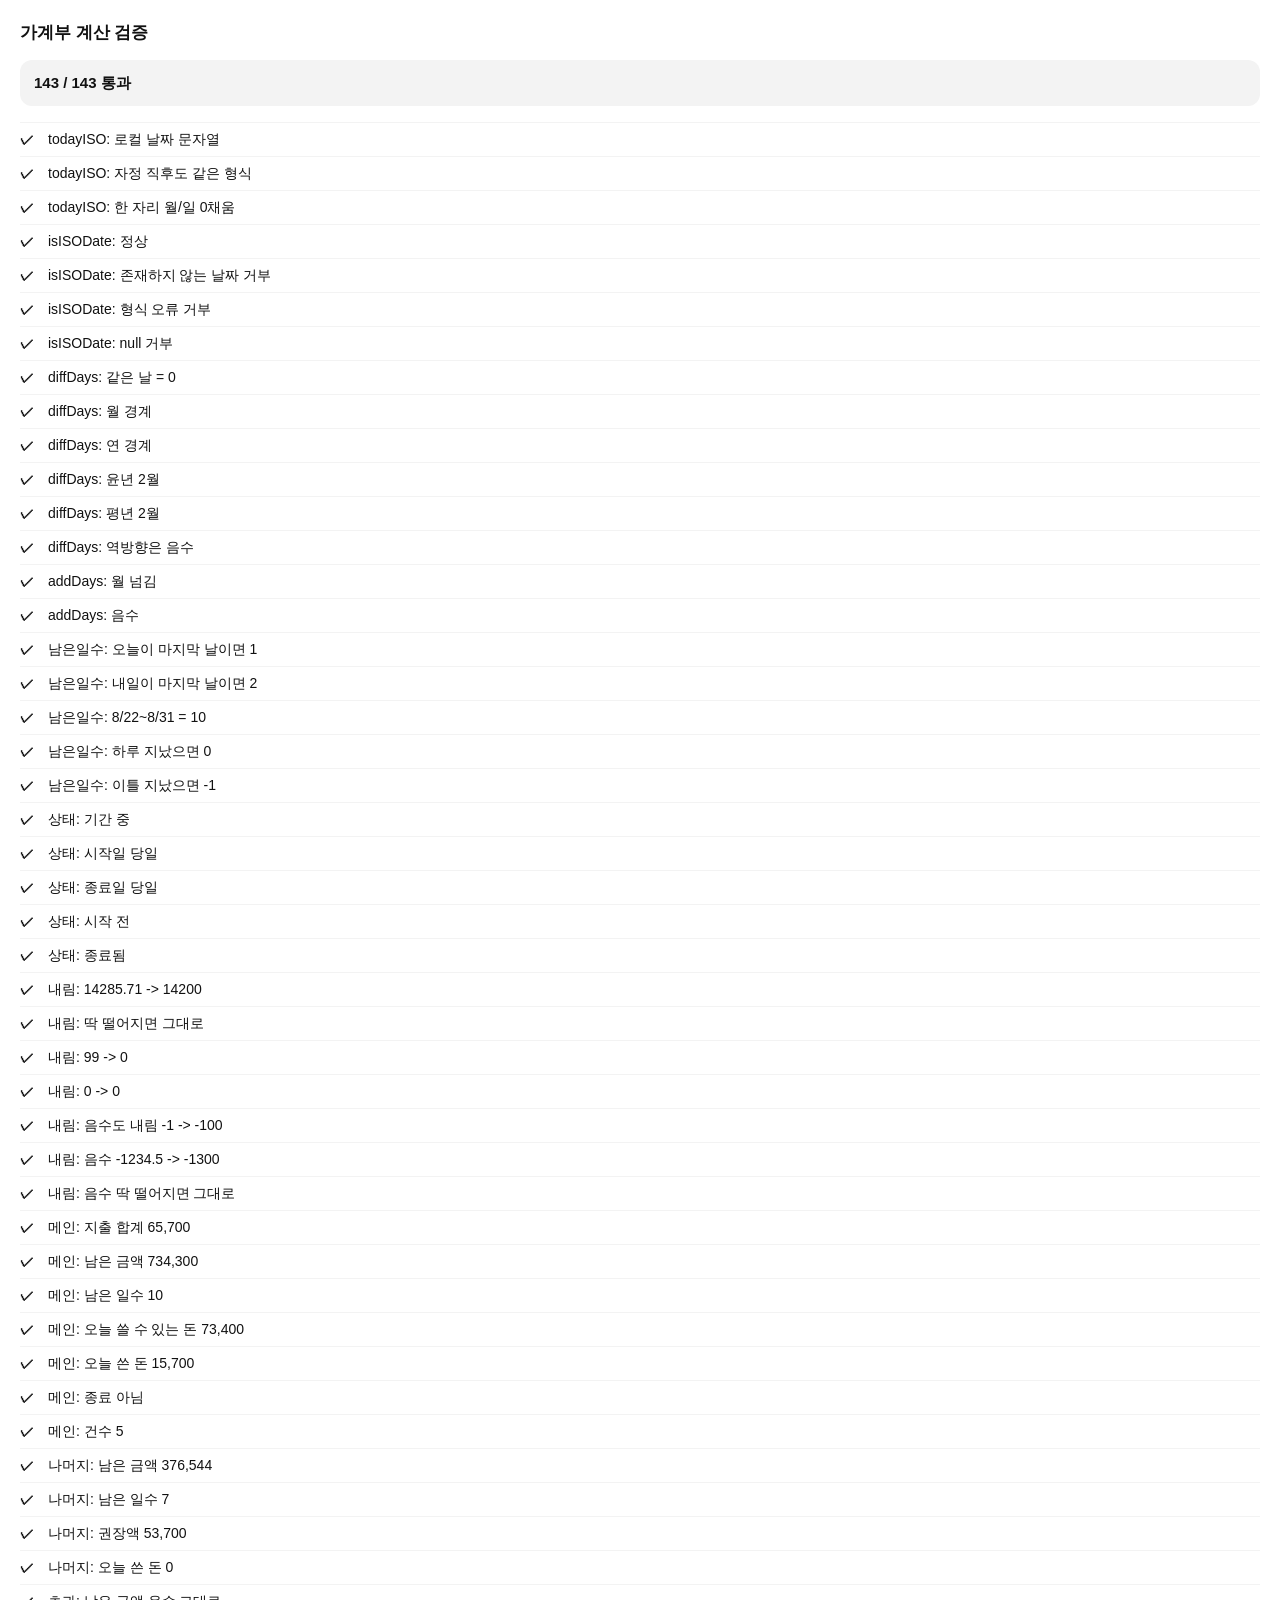
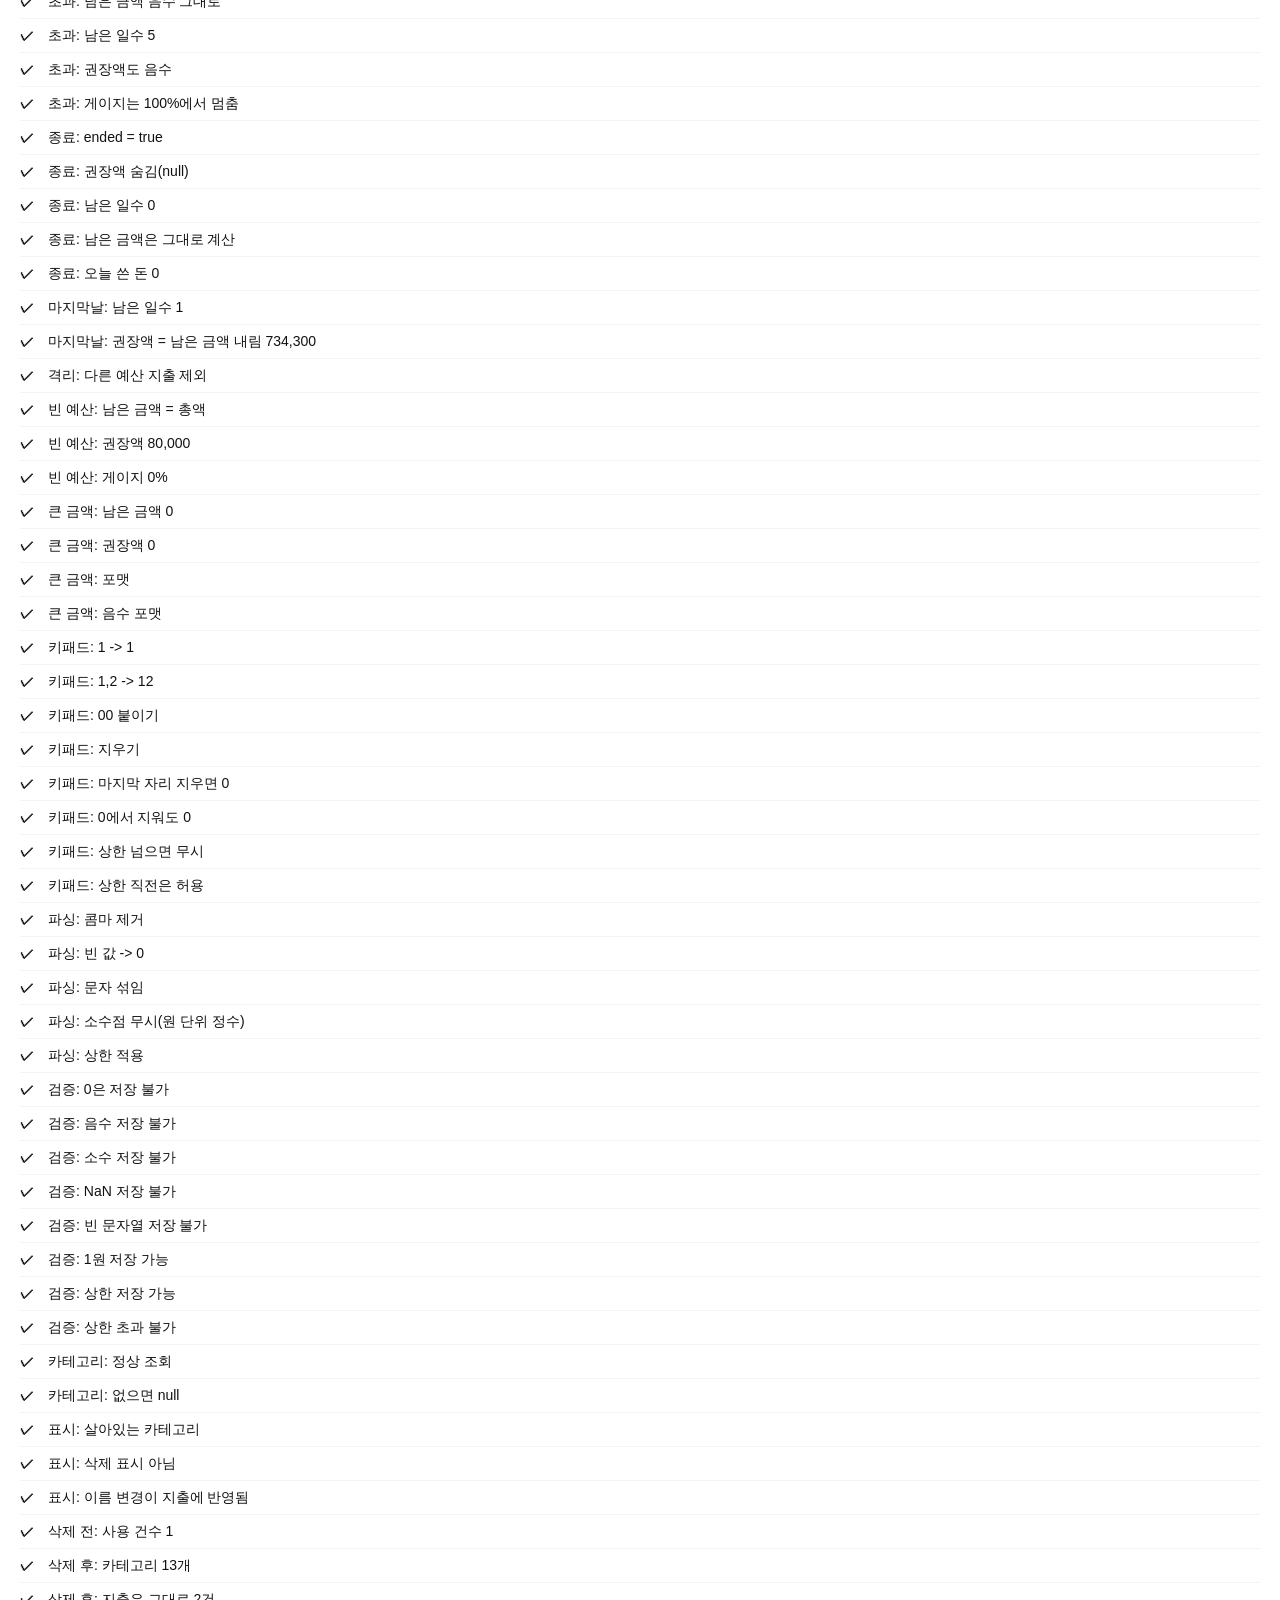
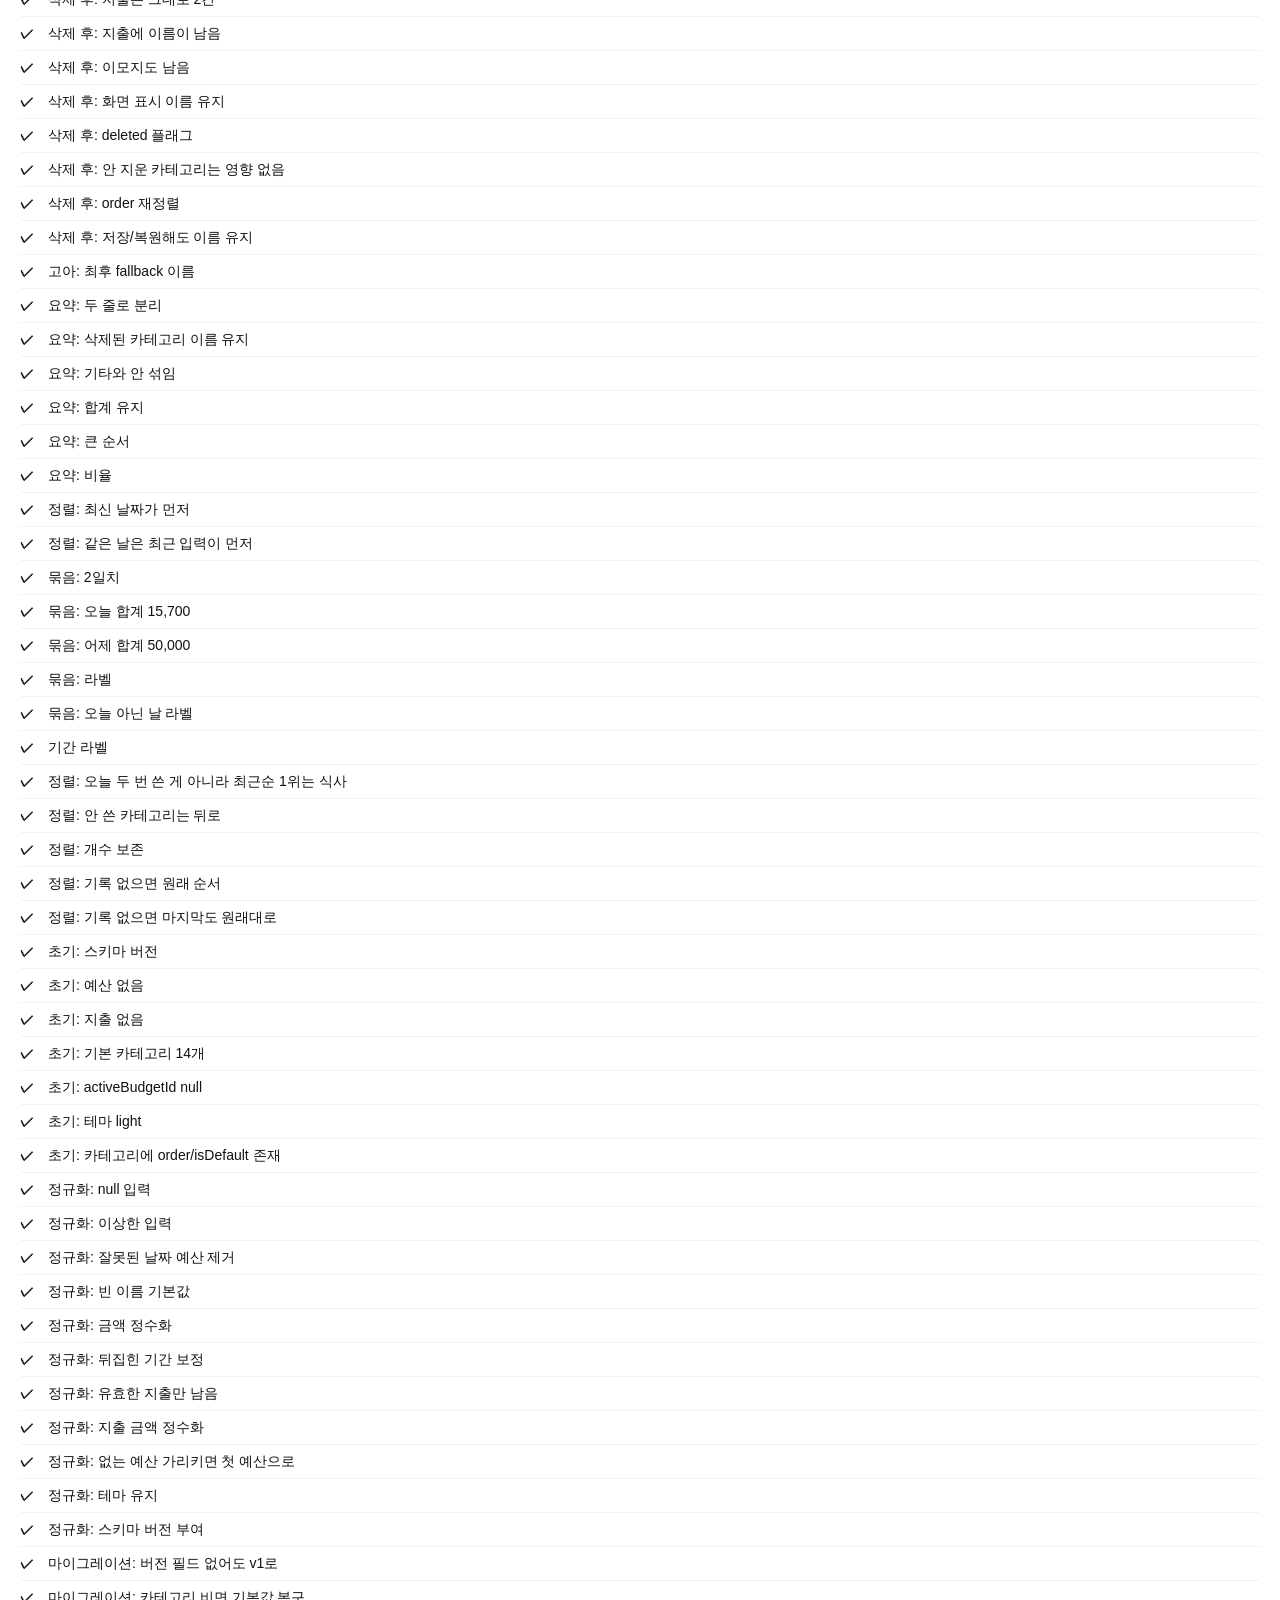
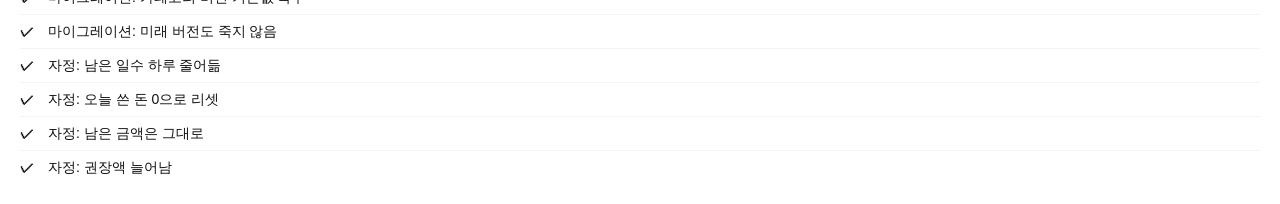
==== tests.html @ 3a4fee9c "가계부 앱: 데이터 레이어 + 계산 함수 + 지출 입력 + 메인 화면 Claude Design 시안(가계부.dc.html)을 빌드 도구 없이 브라우저에서 바로 열리는 바닐라 JS " ====
<!DOCTYPE html>
<html lang="ko">
<head>
<meta charset="utf-8">
<meta name="viewport" content="width=device-width, initial-scale=1">
<title>계산 검증</title>
<style>
  :root { --bg:#fff; --fg:#111; --g3:#767676; --g2:#dcdcdc; --g1:#f3f3f3; }
  body { margin:0; padding:20px; font:14px/1.5 -apple-system,"Apple SD Gothic Neo",sans-serif;
         color:var(--fg); background:var(--bg); font-feature-settings:"tnum"; }
  h1 { font-size:17px; margin:0 0 14px; }
  #sum { font-size:15px; font-weight:700; padding:12px 14px; border-radius:12px;
         background:var(--g1); margin-bottom:16px; }
  #sum.bad { background:var(--fg); color:var(--bg); }
  ul { list-style:none; margin:0; padding:0; }
  li { padding:6px 0; border-top:1px solid var(--g1); display:flex; gap:10px; align-items:baseline; }
  .m { flex:0 0 18px; font-weight:800; }
  .f { color:var(--g3); }
  .d { font-size:12px; color:var(--g3); padding-left:28px; word-break:break-all; }
</style>
</head>
<body>
<h1>가계부 계산 검증</h1>
<div id="sum">실행 중…</div>
<ul id="list"></ul>

<script src="js/calc.js"></script>
<script src="js/store.js"></script>
<script src="js/tests.js"></script>
<script>
  var results = MP.tests.run();
  var failed = results.filter(function (r) { return !r.ok; });
  var sum = document.getElementById("sum");
  sum.textContent = (results.length - failed.length) + " / " + results.length + " 통과"
    + (failed.length ? " · " + failed.length + "건 실패" : "");
  if (failed.length) sum.className = "bad";

  var list = document.getElementById("list");
  results.forEach(function (r) {
    var li = document.createElement("li");
    li.innerHTML = '<span class="m">' + (r.ok ? "✓" : "✗") + '</span><span>' + r.name + '</span>';
    if (!r.ok) {
      li.className = "f";
      var d = document.createElement("div");
      d.className = "d";
      d.textContent = "받은 값 " + r.actual + " / 기대 " + r.expected;
      li.appendChild(d);
    }
    list.appendChild(li);
  });
</script>
</body>
</html>
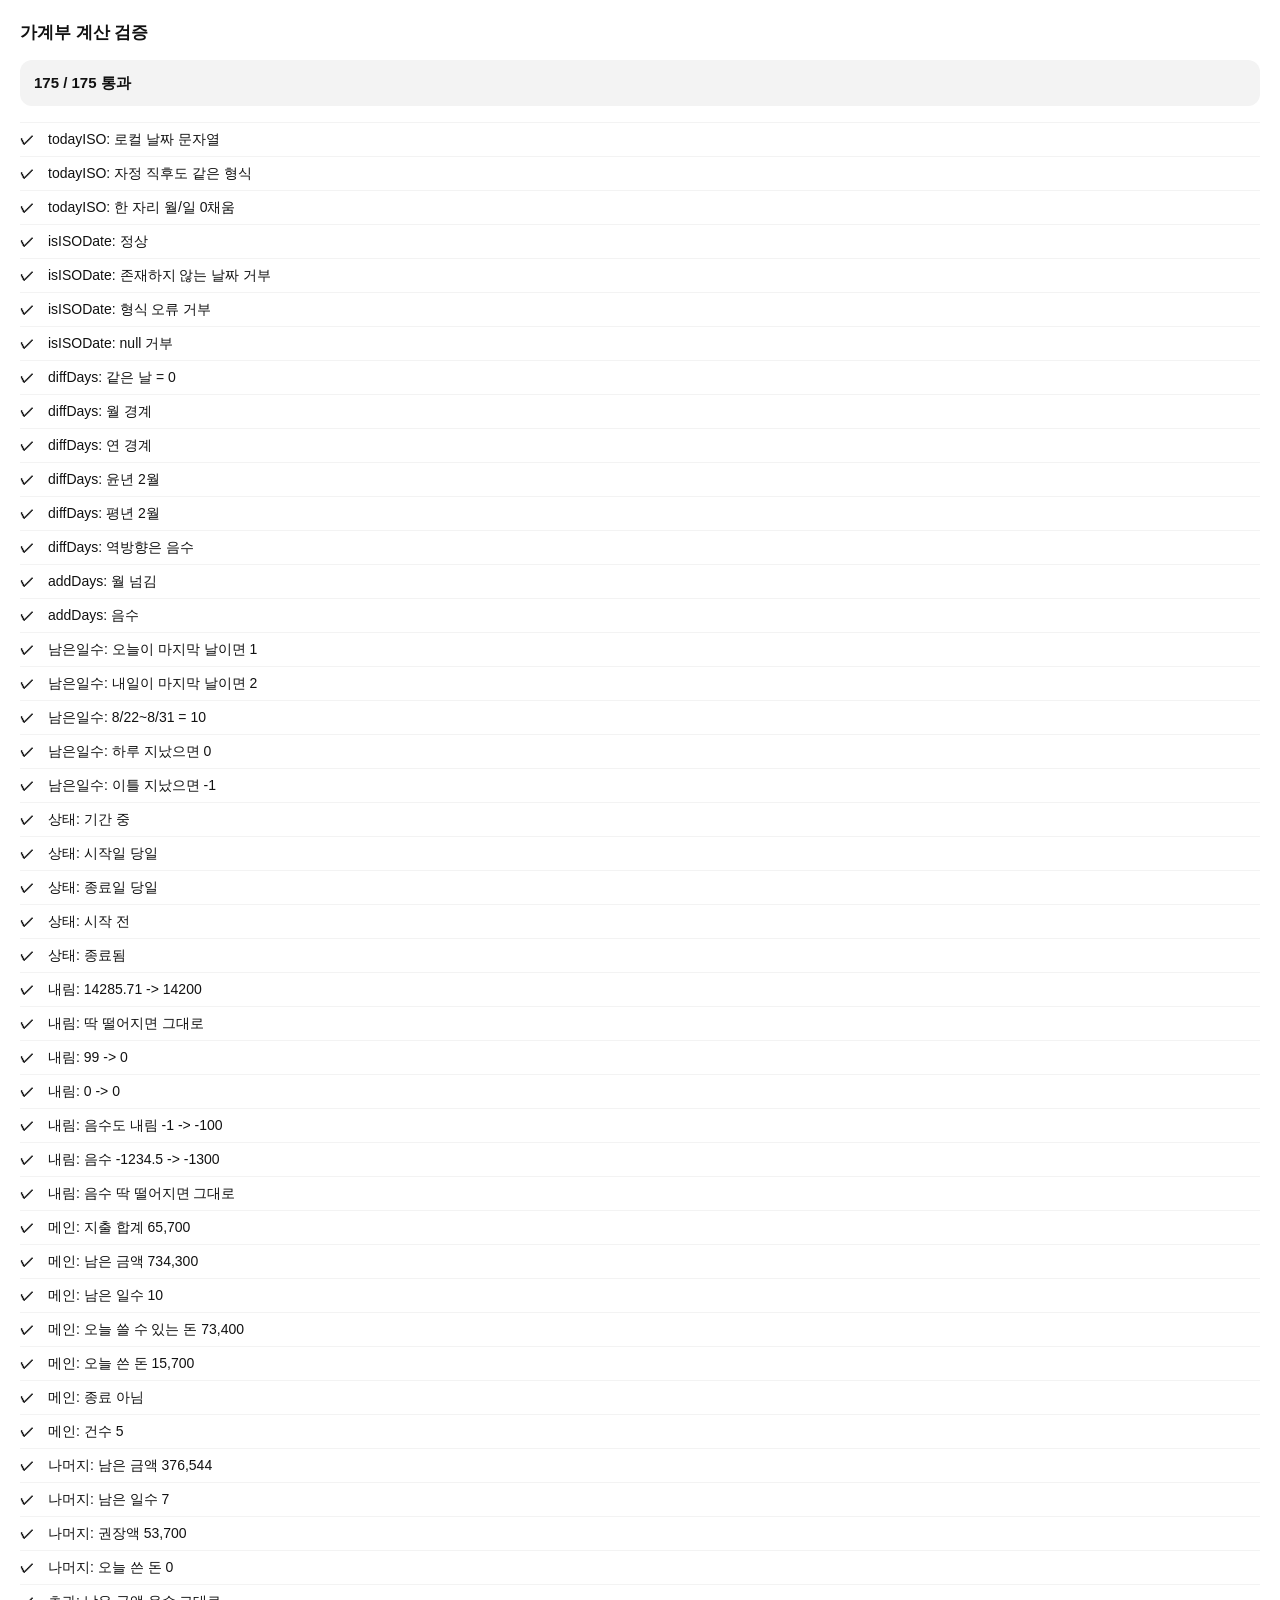
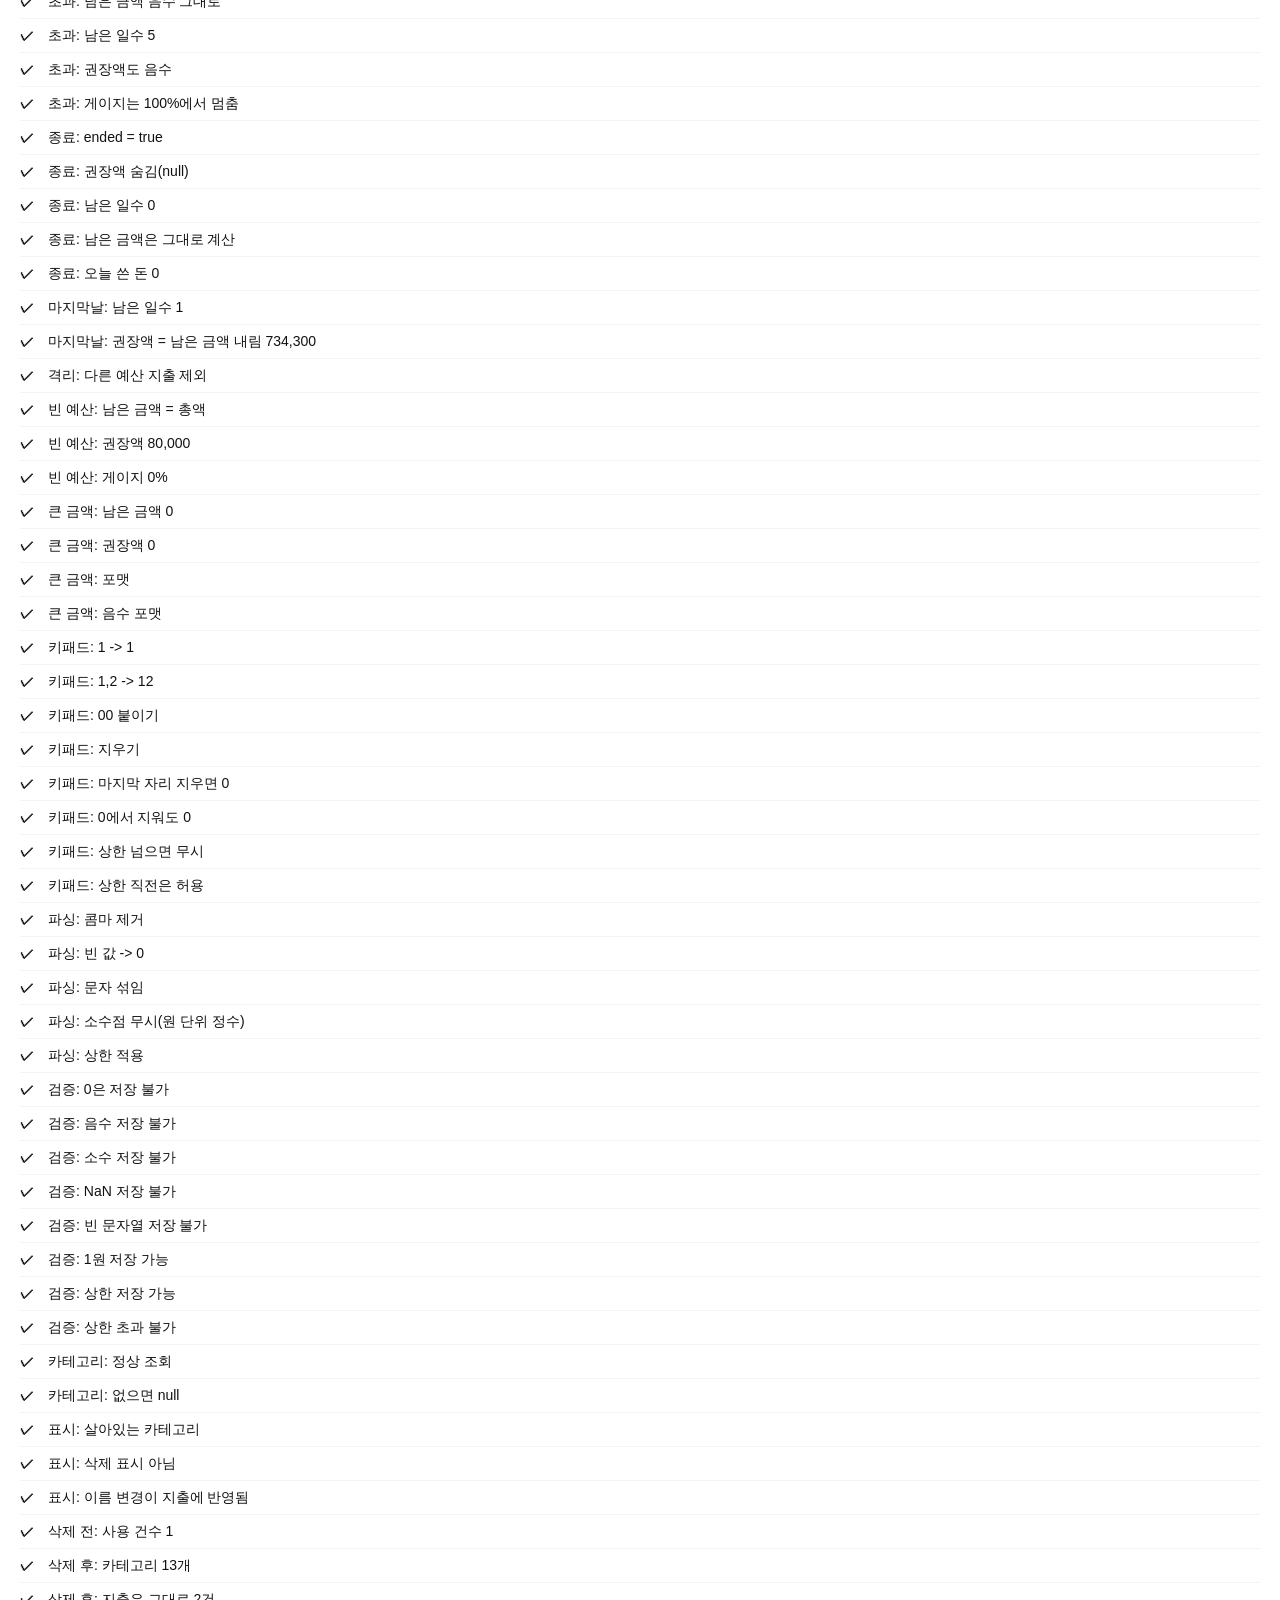
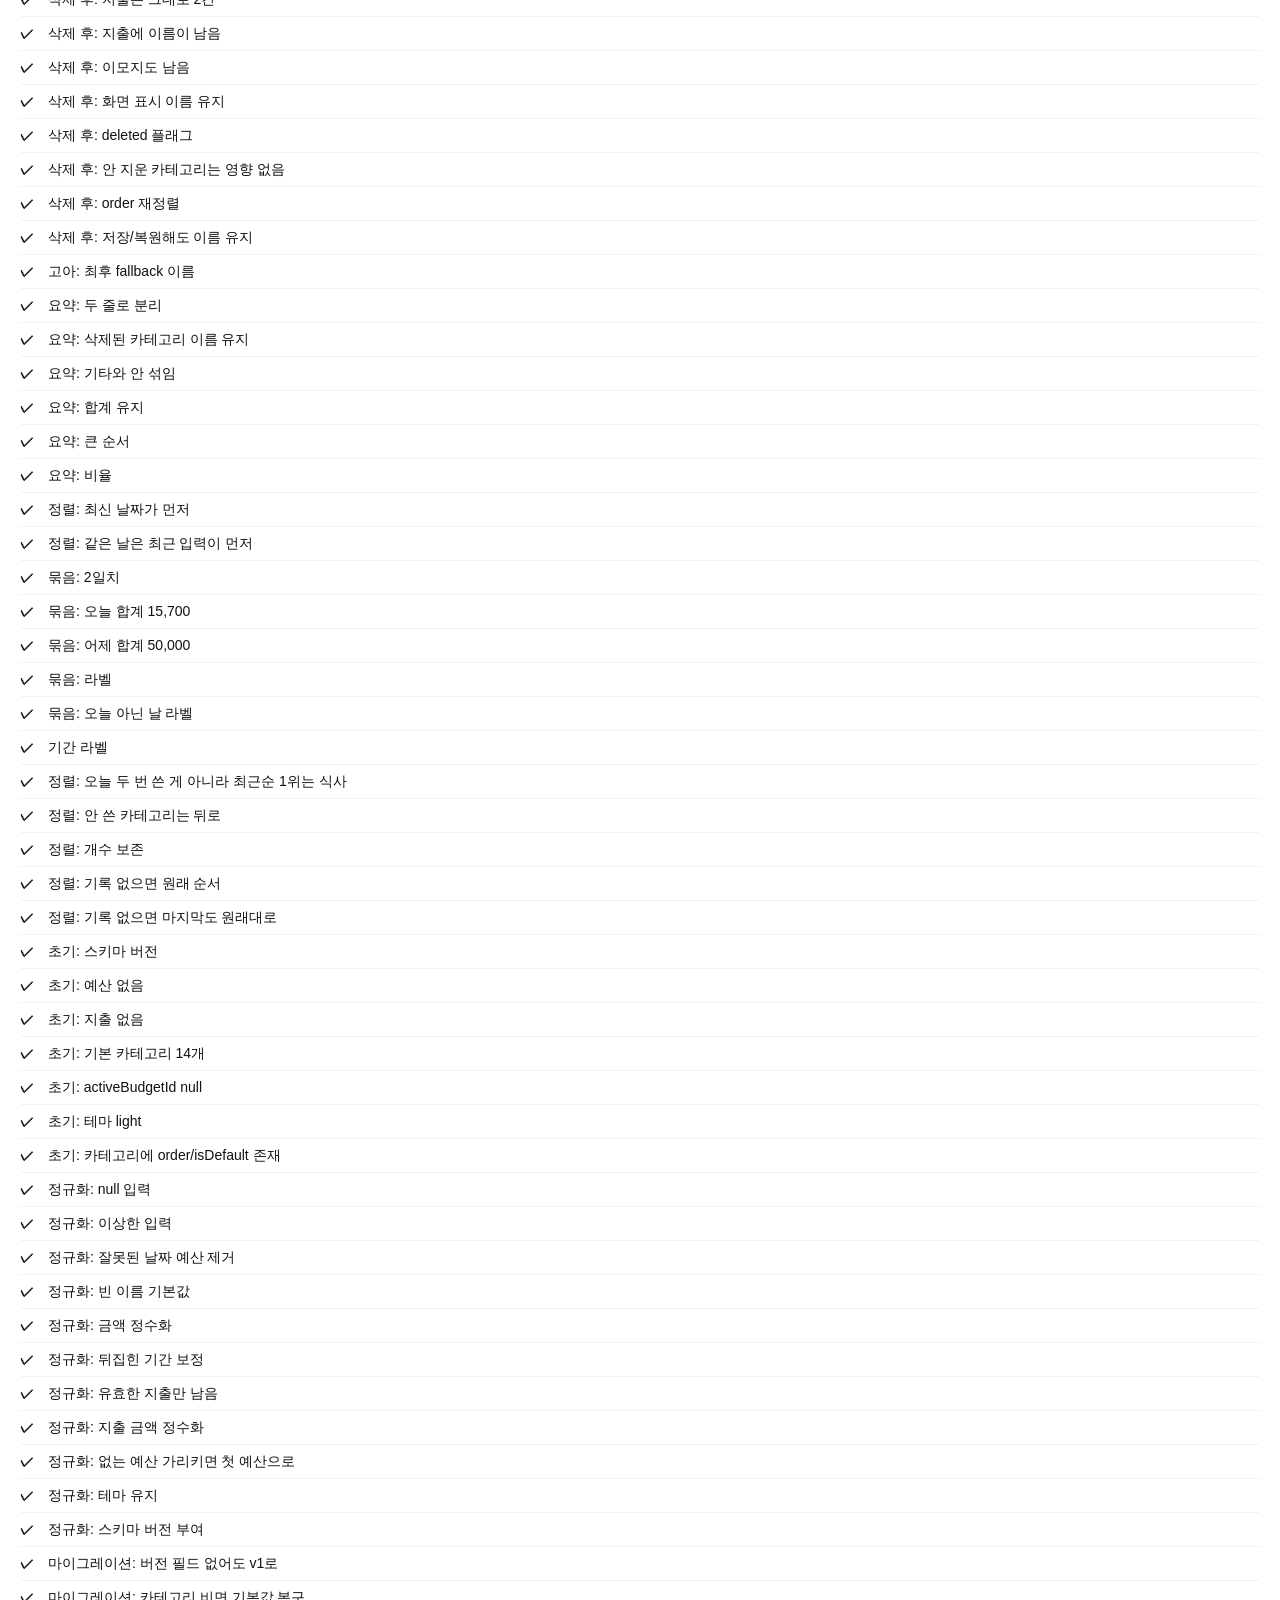
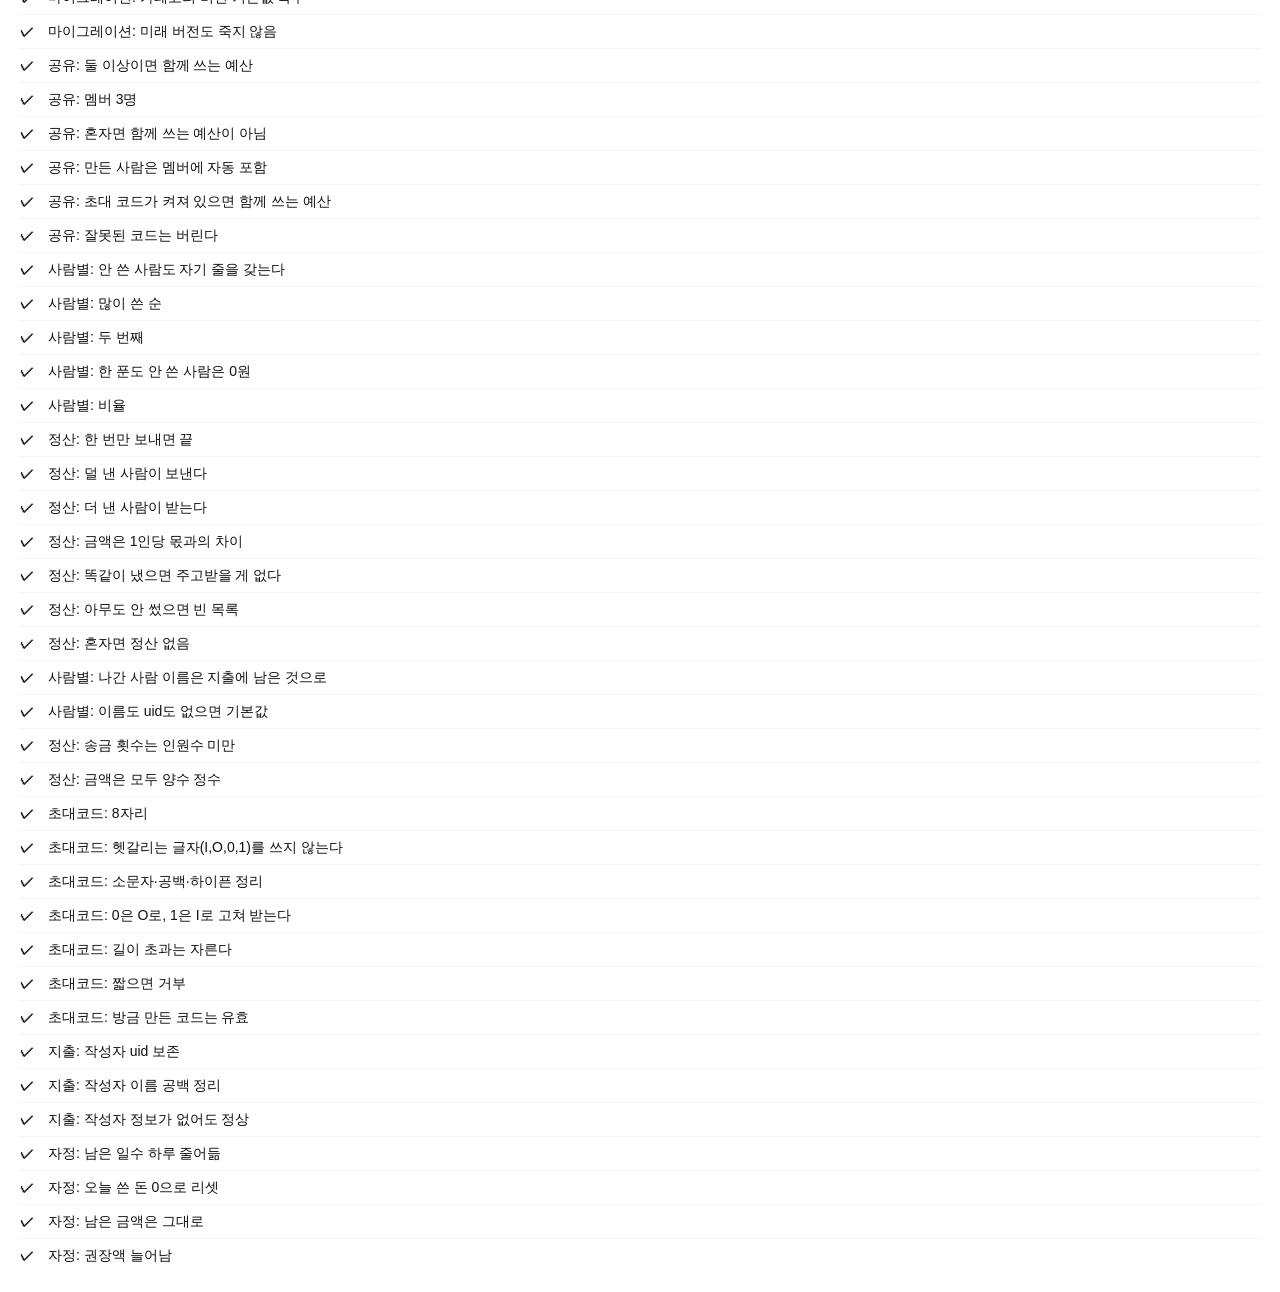
==== commit 7aaa3ab2: "로그인/회원가입, 여행 가계부 공유, 상태바 테마, 당겨서 새로고침 - Firebase Auth(이메일/비밀번호) 로그인 필수 + 로그아웃 - 데이터 저장소를 localStorag" ====
--- a/tests.html
+++ b/tests.html
@@ -25,7 +25,7 @@
 <ul id="list"></ul>
 
 <script src="js/calc.js"></script>
-<script src="js/store.js"></script>
+<script src="js/model.js"></script>
 <script src="js/tests.js"></script>
 <script>
   var results = MP.tests.run();
